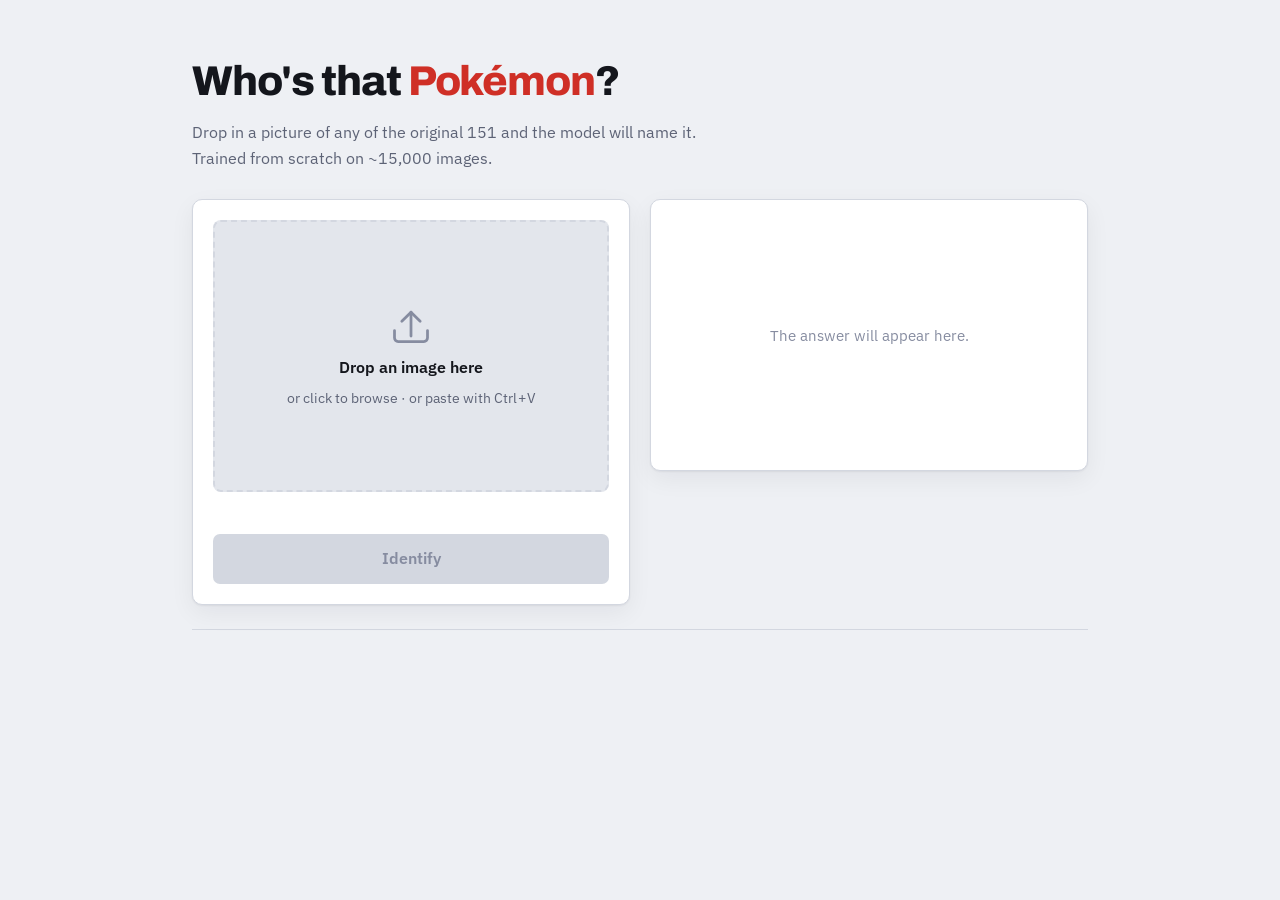
==== web/index.html @ f2ed2e78 "Created webpage to run the ai model" ====
<!doctype html>
<html lang="en">
<head>
<meta charset="utf-8">
<meta name="viewport" content="width=device-width, initial-scale=1">
<title>Who's That Pokémon?</title>
<link rel="preconnect" href="https://fonts.googleapis.com">
<link rel="preconnect" href="https://fonts.gstatic.com" crossorigin>
<link rel="stylesheet" href="https://fonts.googleapis.com/css2?family=Archivo:wght@600;700;800&family=IBM+Plex+Mono:wght@400;500&family=IBM+Plex+Sans:wght@400;500;600&display=swap">
<style>
  *, *::before, *::after { box-sizing: border-box; }
  html, body { margin: 0; padding: 0; }

  :root {
    --paper:#eef0f4; --surface:#ffffff; --sunken:#e3e6ec; --line:#d3d7e0;
    --ink:#14161c; --muted:#5d6376; --faint:#868ca0;
    --accent:#cf2f26; --steel:#2c6aa8;
    --bar1:#2c6aa8; --bar2:#5c8dc0; --bar3:#8badd2; --bar4:#b3c9e0; --bar5:#d2dfec;
    --shadow: 0 1px 2px rgba(20,22,28,.06), 0 8px 24px rgba(20,22,28,.06);
    --f-display:"Archivo","Helvetica Neue",Arial,sans-serif;
    --f-body:"IBM Plex Sans","Segoe UI",system-ui,sans-serif;
    --f-mono:"IBM Plex Mono",Consolas,monospace;
  }
  @media (prefers-color-scheme: dark) {
    :root:not([data-theme="light"]) {
      --paper:#0e1015; --surface:#171a21; --sunken:#10131a; --line:#2a2f3b;
      --ink:#e7e9f0; --muted:#9aa0b3; --faint:#767d92;
      --accent:#ff5f52; --steel:#6aa9e0;
      --bar1:#6aa9e0; --bar2:#4d80ad; --bar3:#3d6183; --bar4:#324a61; --bar5:#283847;
      --shadow: 0 1px 2px rgba(0,0,0,.4), 0 8px 24px rgba(0,0,0,.3);
    }
  }

  body {
    background: var(--paper); color: var(--ink);
    font-family: var(--f-body); font-size: 16px; line-height: 1.6;
    -webkit-font-smoothing: antialiased;
    min-height: 100vh;
  }

  .wrap { max-width: 60rem; margin: 0 auto; padding: clamp(1.5rem,4vw,3rem) clamp(1rem,4vw,2rem) 4rem; }

  header { margin-bottom: 1.75rem; }
  h1 {
    font-family: var(--f-display); font-weight: 800; letter-spacing: -.025em;
    font-size: clamp(1.9rem, 5vw, 2.6rem); margin: 0 0 .35rem;
  }
  h1 .em { color: var(--accent); }
  .sub { color: var(--muted); margin: 0; max-width: 34rem; }

  .cols { display: grid; gap: 1.25rem; grid-template-columns: 1fr; align-items: start; }
  @media (min-width: 52rem) { .cols { grid-template-columns: 1fr 1fr; } }

  .panel {
    background: var(--surface); border: 1px solid var(--line);
    border-radius: 10px; padding: 1.25rem; box-shadow: var(--shadow);
  }

  /* ---- drop zone ---- */
  .drop {
    border: 2px dashed var(--line); border-radius: 8px;
    background: var(--sunken);
    min-height: 17rem;
    display: grid; place-items: center; text-align: center;
    padding: 1.25rem; cursor: pointer;
    transition: border-color .15s, background .15s;
  }
  .drop:hover, .drop:focus-visible { border-color: var(--steel); }
  .drop.is-over { border-color: var(--accent); background: var(--surface); }
  .drop:focus-visible { outline: 2px solid var(--steel); outline-offset: 3px; }
  .drop-inner { display: flex; flex-direction: column; align-items: center; gap: .5rem; }
  .drop-icon { width: 44px; height: 44px; color: var(--faint); }
  .drop strong { font-weight: 600; }
  .drop small { color: var(--muted); font-size: .85rem; }
  .drop img { max-width: 100%; max-height: 15rem; border-radius: 6px; display: block; }

  .filename {
    font-family: var(--f-mono); font-size: .8rem; color: var(--muted);
    margin-top: .75rem; word-break: break-all; min-height: 1.2em;
  }

  .actions { display: flex; gap: .6rem; margin-top: .9rem; }
  button {
    font: inherit; font-weight: 600; border-radius: 7px; cursor: pointer;
    padding: .7rem 1.2rem; border: 1px solid transparent; transition: filter .15s;
  }
  button:focus-visible { outline: 2px solid var(--steel); outline-offset: 2px; }
  .btn-primary { background: var(--accent); color: #fff; flex: 1; }
  .btn-primary:hover:not(:disabled) { filter: brightness(1.08); }
  .btn-primary:disabled { background: var(--line); color: var(--faint); cursor: not-allowed; }
  .btn-ghost { background: transparent; color: var(--muted); border-color: var(--line); }
  .btn-ghost:hover { color: var(--ink); }

  /* ---- result ---- */
  .result { min-height: 17rem; display: flex; flex-direction: column; }
  .placeholder {
    flex: 1; display: grid; place-items: center; text-align: center;
    color: var(--faint); font-size: .95rem;
  }
  .eyebrow {
    font-family: var(--f-mono); font-size: .72rem; letter-spacing: .14em;
    text-transform: uppercase; color: var(--faint); margin-bottom: .3rem;
  }
  .answer {
    font-family: var(--f-display); font-weight: 800; letter-spacing: -.02em;
    font-size: clamp(2rem, 6vw, 2.9rem); line-height: 1.05; margin: 0 0 .3rem;
    overflow-wrap: anywhere;
  }
  .conf { color: var(--muted); font-size: .95rem; margin: 0 0 1.1rem; }
  .conf b { color: var(--ink); font-weight: 600; font-variant-numeric: tabular-nums; }

  .bars { display: flex; flex-direction: column; gap: .45rem; margin-top: auto; }
  .bar-row { display: grid; grid-template-columns: 7.5rem 1fr 3.2rem; align-items: center; gap: .6rem; }
  .bar-name { font-size: .88rem; text-align: right; overflow: hidden; text-overflow: ellipsis; white-space: nowrap; }
  .bar-track { background: var(--sunken); border-radius: 4px; height: 15px; overflow: hidden; }
  .bar-fill { height: 100%; border-radius: 4px; width: 0; transition: width .45s cubic-bezier(.2,.7,.3,1); }
  .bar-val { font-family: var(--f-mono); font-size: .78rem; color: var(--muted); font-variant-numeric: tabular-nums; }
  .bar-row:first-child .bar-name { font-weight: 600; }

  .note {
    margin-top: 1rem; padding: .7rem .85rem; border-radius: 6px;
    background: var(--sunken); border-left: 3px solid var(--accent);
    font-size: .85rem; color: var(--muted);
  }
  .error { border-left-color: var(--accent); color: var(--ink); }

  .spinner {
    width: 26px; height: 26px; border-radius: 50%;
    border: 3px solid var(--line); border-top-color: var(--steel);
    animation: spin .7s linear infinite; margin: 0 auto .6rem;
  }
  @keyframes spin { to { transform: rotate(360deg); } }
  @media (prefers-reduced-motion: reduce) {
    .spinner { animation-duration: 2s; }
    .bar-fill { transition: none; }
  }

  footer {
    margin-top: 1.5rem; padding-top: 1rem; border-top: 1px solid var(--line);
    font-family: var(--f-mono); font-size: .75rem; color: var(--faint);
    display: flex; flex-wrap: wrap; gap: .35rem 1.1rem;
  }
  .sr-only {
    position: absolute; width: 1px; height: 1px; padding: 0; margin: -1px;
    overflow: hidden; clip: rect(0 0 0 0); white-space: nowrap; border: 0;
  }
</style>
</head>
<body>
<div class="wrap">

  <header>
    <h1>Who's that <span class="em">Pokémon</span>?</h1>
    <p class="sub">Drop in a picture of any of the original 151 and the model will name it. Trained from scratch on ~15,000 images.</p>
  </header>

  <div class="cols">

    <section class="panel">
      <div class="drop" id="drop" tabindex="0" role="button"
           aria-label="Choose an image, or drag one here">
        <div class="drop-inner" id="dropInner">
          <svg class="drop-icon" viewBox="0 0 24 24" fill="none" stroke="currentColor"
               stroke-width="1.5" stroke-linecap="round" stroke-linejoin="round" aria-hidden="true">
            <path d="M21 15v4a2 2 0 0 1-2 2H5a2 2 0 0 1-2-2v-4"/>
            <path d="M7 10l5-5 5 5"/><path d="M12 5v13"/>
          </svg>
          <strong>Drop an image here</strong>
          <small>or click to browse &middot; or paste with Ctrl&#8202;+&#8202;V</small>
        </div>
      </div>
      <input type="file" id="file" accept="image/*" class="sr-only">
      <p class="filename" id="filename"></p>
      <div class="actions">
        <button class="btn-primary" id="identify" disabled>Identify</button>
        <button class="btn-ghost" id="clear" hidden>Clear</button>
      </div>
    </section>

    <section class="panel result" id="result" aria-live="polite">
      <div class="placeholder" id="placeholder">The answer will appear here.</div>
    </section>

  </div>

  <footer id="meta"></footer>
</div>

<script>
(function () {
  const drop = document.getElementById('drop');
  const dropInner = document.getElementById('dropInner');
  const fileInput = document.getElementById('file');
  const filenameEl = document.getElementById('filename');
  const identifyBtn = document.getElementById('identify');
  const clearBtn = document.getElementById('clear');
  const result = document.getElementById('result');
  const meta = document.getElementById('meta');

  const BARS = ['var(--bar1)', 'var(--bar2)', 'var(--bar3)', 'var(--bar4)', 'var(--bar5)'];
  let current = null;
  let objectUrl = null;

  function setFile(file) {
    if (!file) return;
    if (!file.type.startsWith('image/')) {
      showError("That's not an image. Try a JPG, PNG or WEBP.");
      return;
    }
    current = file;
    if (objectUrl) URL.revokeObjectURL(objectUrl);
    objectUrl = URL.createObjectURL(file);

    dropInner.innerHTML = '';
    const img = new Image();
    img.src = objectUrl;
    img.alt = 'Selected image';
    dropInner.appendChild(img);

    filenameEl.textContent = file.name || 'pasted image';
    identifyBtn.disabled = false;
    clearBtn.hidden = false;
    reset();
  }

  function clearAll() {
    current = null;
    if (objectUrl) { URL.revokeObjectURL(objectUrl); objectUrl = null; }
    dropInner.innerHTML =
      '<svg class="drop-icon" viewBox="0 0 24 24" fill="none" stroke="currentColor" ' +
      'stroke-width="1.5" stroke-linecap="round" stroke-linejoin="round" aria-hidden="true">' +
      '<path d="M21 15v4a2 2 0 0 1-2 2H5a2 2 0 0 1-2-2v-4"/><path d="M7 10l5-5 5 5"/>' +
      '<path d="M12 5v13"/></svg>' +
      '<strong>Drop an image here</strong>' +
      '<small>or click to browse &middot; or paste with Ctrl&#8202;+&#8202;V</small>';
    filenameEl.textContent = '';
    identifyBtn.disabled = true;
    clearBtn.hidden = true;
    fileInput.value = '';
    reset();
  }

  function reset() {
    result.innerHTML = '<div class="placeholder">The answer will appear here.</div>';
  }
  function showLoading() {
    result.innerHTML = '<div class="placeholder"><div><div class="spinner"></div>Thinking…</div></div>';
  }
  function showError(msg) {
    result.innerHTML = '<div class="placeholder"><div><p class="eyebrow">Something went wrong</p>' +
      '<div class="note error">' + escapeHtml(msg) + '</div></div></div>';
  }
  function escapeHtml(s) {
    return String(s).replace(/[&<>"']/g, c =>
      ({ '&':'&amp;','<':'&lt;','>':'&gt;','"':'&quot;',"'":'&#39;' }[c]));
  }

  function render(data) {
    const preds = data.predictions || [];
    if (!preds.length) { showError('The model returned nothing.'); return; }
    const top = preds[0];
    const pct = v => (v * 100).toFixed(1) + '%';

    let html =
      '<p class="eyebrow">It looks like</p>' +
      '<h2 class="answer">' + escapeHtml(top.name) + '</h2>' +
      '<p class="conf"><b>' + pct(top.confidence) + '</b> confident' +
      ' &middot; ' + data.elapsed_ms + ' ms</p>' +
      '<div class="bars">';

    preds.forEach((p, i) => {
      html +=
        '<div class="bar-row">' +
          '<span class="bar-name" title="' + escapeHtml(p.name) + '">' + escapeHtml(p.name) + '</span>' +
          '<span class="bar-track"><span class="bar-fill" data-w="' + (p.confidence * 100) +
            '" style="background:' + BARS[Math.min(i, BARS.length - 1)] + '"></span></span>' +
          '<span class="bar-val">' + pct(p.confidence) + '</span>' +
        '</div>';
    });
    html += '</div>';

    if (top.confidence < 0.4) {
      html += '<div class="note">Low confidence. The model always picks one of its ' +
              'classes even when the picture is not a Pokémon it knows — treat this as a guess.</div>';
    }
    result.innerHTML = html;

    requestAnimationFrame(() => {
      result.querySelectorAll('.bar-fill').forEach(el => {
        el.style.width = el.dataset.w + '%';
      });
    });
  }

  async function identify() {
    if (!current) return;
    showLoading();
    identifyBtn.disabled = true;
    try {
      const body = new FormData();
      body.append('image', current, current.name || 'pasted.png');
      const res = await fetch('/api/predict', { method: 'POST', body });
      const data = await res.json().catch(() => ({ error: 'The server sent something unreadable.' }));
      if (!res.ok) { showError(data.error || ('Server error ' + res.status)); return; }
      render(data);
    } catch (err) {
      showError('Could not reach the server. Is `python -m src.app` still running?');
    } finally {
      identifyBtn.disabled = !current;
    }
  }

  drop.addEventListener('click', () => fileInput.click());
  drop.addEventListener('keydown', e => {
    if (e.key === 'Enter' || e.key === ' ') { e.preventDefault(); fileInput.click(); }
  });
  fileInput.addEventListener('change', e => setFile(e.target.files[0]));

  ['dragenter', 'dragover'].forEach(evt =>
    drop.addEventListener(evt, e => { e.preventDefault(); drop.classList.add('is-over'); }));
  ['dragleave', 'drop'].forEach(evt =>
    drop.addEventListener(evt, e => { e.preventDefault(); drop.classList.remove('is-over'); }));
  drop.addEventListener('drop', e => setFile(e.dataTransfer.files[0]));

  document.addEventListener('paste', e => {
    const item = [...(e.clipboardData?.items || [])].find(i => i.type.startsWith('image/'));
    if (item) setFile(item.getAsFile());
  });

  identifyBtn.addEventListener('click', identify);
  clearBtn.addEventListener('click', clearAll);
  document.addEventListener('keydown', e => {
    if (e.key === 'Enter' && current && document.activeElement !== drop) identify();
  });

  fetch('/api/info').then(r => r.json()).then(d => {
    meta.innerHTML =
      '<span>model: ' + escapeHtml(d.model) + '</span>' +
      '<span>' + d.classes + ' classes</span>' +
      '<span>' + escapeHtml(d.device) + '</span>' +
      '<span>' + escapeHtml(d.checkpoint) + '</span>';
  }).catch(() => {});
})();
</script>
</body>
</html>
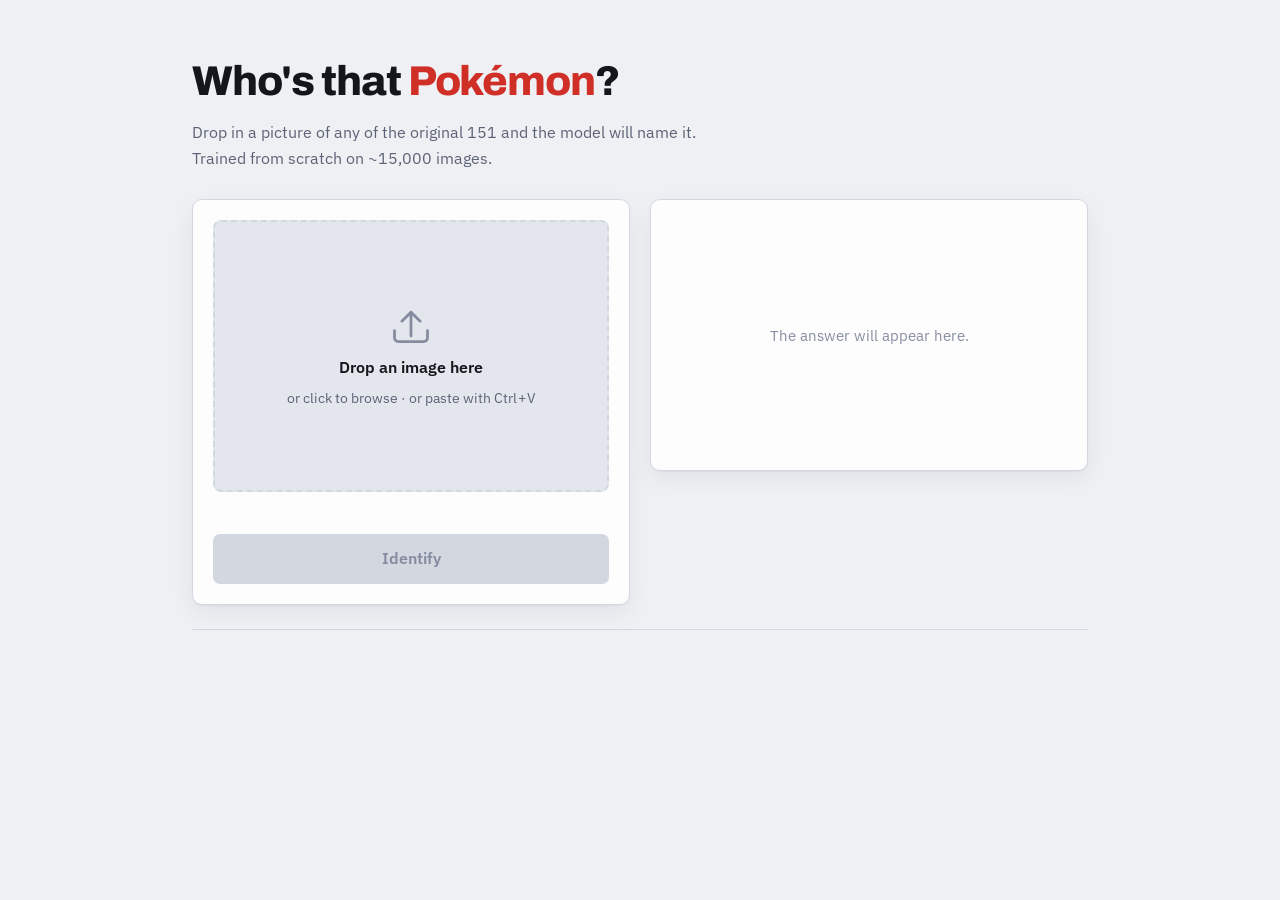
==== commit 93273ab7: "Added type particle effects for background" ====
--- a/web/index.html
+++ b/web/index.html
@@ -31,14 +31,41 @@
     }
   }
 
+  /* A plain CSS custom property is an unparsed token, so it can only ever JUMP
+     between values. Registering it with a <color> syntax makes the browser treat
+     it as a real colour, which means it can be interpolated - that is what lets
+     the background crossfade instead of snapping. Everything still works in a
+     browser without @property support; the colour just changes instantly. */
+  @property --type-a { syntax: '<color>'; inherits: true; initial-value: transparent; }
+  @property --type-b { syntax: '<color>'; inherits: true; initial-value: transparent; }
+
   body {
-    background: var(--paper); color: var(--ink);
+    background-color: var(--paper); color: var(--ink);
+    /* Two soft off-screen-anchored blooms. The gradient geometry never changes -
+       only the two colours do - so the transition below has something it can
+       actually animate. */
+    background-image:
+      radial-gradient(70rem 46rem at 12% -18%, var(--type-a), transparent 66%),
+      radial-gradient(58rem 40rem at 88% 6%,  var(--type-b), transparent 62%);
+    background-attachment: fixed;
+    background-repeat: no-repeat;
+    transition: --type-a .8s ease, --type-b .8s ease;
     font-family: var(--f-body); font-size: 16px; line-height: 1.6;
     -webkit-font-smoothing: antialiased;
     min-height: 100vh;
   }
 
-  .wrap { max-width: 60rem; margin: 0 auto; padding: clamp(1.5rem,4vw,3rem) clamp(1rem,4vw,2rem) 4rem; }
+  /* The particle field sits above the body's gradient but below every bit of
+     content, and never eats a click. Fixed, so it does not scroll away. */
+  #fx {
+    position: fixed; inset: 0; width: 100%; height: 100%;
+    pointer-events: none; z-index: 0;
+    opacity: 0; transition: opacity .45s ease;
+  }
+  .wrap {
+    position: relative; z-index: 1;
+    max-width: 60rem; margin: 0 auto; padding: clamp(1.5rem,4vw,3rem) clamp(1rem,4vw,2rem) 4rem;
+  }
 
   header { margin-bottom: 1.75rem; }
   h1 {
@@ -52,8 +79,19 @@
   @media (min-width: 52rem) { .cols { grid-template-columns: 1fr 1fr; } }
 
   .panel {
-    background: var(--surface); border: 1px solid var(--line);
+    /* Frosted rather than opaque: the particle field shows through, which is
+       what stops the effect from only living in the page margins. The blur
+       keeps text contrast well clear of the moving pixels behind it. */
+    background: color-mix(in srgb, var(--surface) 86%, transparent);
+    -webkit-backdrop-filter: blur(14px) saturate(1.4);
+    backdrop-filter: blur(14px) saturate(1.4);
+    border: 1px solid var(--line);
     border-radius: 10px; padding: 1.25rem; box-shadow: var(--shadow);
+  }
+  /* Browsers without color-mix get the flat opaque panel - no transparency,
+     but nothing looks broken. */
+  @supports not (background: color-mix(in srgb, red 50%, transparent)) {
+    .panel { background: var(--surface); }
   }
 
   /* ---- drop zone ---- */
@@ -109,6 +147,15 @@
   .conf { color: var(--muted); font-size: .95rem; margin: 0 0 1.1rem; }
   .conf b { color: var(--ink); font-weight: 600; font-variant-numeric: tabular-nums; }
 
+  .types { display: flex; flex-wrap: wrap; gap: .4rem; margin: 0 0 .7rem; }
+  .type-pill {
+    font-family: var(--f-mono); font-size: .68rem; font-weight: 500;
+    letter-spacing: .1em; text-transform: uppercase;
+    padding: .28rem .65rem; border-radius: 999px;
+    /* colour + background are set inline per type - the palette lives in JS
+       because it is keyed by type name, not by a fixed set of class names */
+  }
+
   .bars { display: flex; flex-direction: column; gap: .45rem; margin-top: auto; }
   .bar-row { display: grid; grid-template-columns: 7.5rem 1fr 3.2rem; align-items: center; gap: .6rem; }
   .bar-name { font-size: .88rem; text-align: right; overflow: hidden; text-overflow: ellipsis; white-space: nowrap; }
@@ -133,6 +180,9 @@
   @media (prefers-reduced-motion: reduce) {
     .spinner { animation-duration: 2s; }
     .bar-fill { transition: none; }
+    body { transition: none; }
+    /* Moving particles are exactly what this preference is asking us not to do. */
+    #fx { display: none; }
   }
 
   footer {
@@ -198,6 +248,389 @@
   const meta = document.getElementById('meta');
 
   const BARS = ['var(--bar1)', 'var(--bar2)', 'var(--bar3)', 'var(--bar4)', 'var(--bar5)'];
+
+  // The palette is a presentation concern, so it lives here rather than in the
+  // API response - the server sends type NAMES, the page decides what they look
+  // like. Gen 1 only uses 15 of these; the rest are here so nothing breaks if
+  // this is ever pointed at a later generation.
+  const TYPE_COLORS = {
+    Normal:'#A8A77A', Fire:'#EE8130', Water:'#6390F0', Electric:'#F7D02C',
+    Grass:'#7AC74C', Ice:'#96D9D6', Fighting:'#C22E28', Poison:'#A33EA1',
+    Ground:'#E2BF65', Flying:'#A98FF3', Psychic:'#F95587', Bug:'#A6B91A',
+    Rock:'#B6A136', Ghost:'#735797', Dragon:'#6F35FC', Dark:'#705746',
+    Steel:'#B7B7CE', Fairy:'#D685AD'
+  };
+
+  function rgbOf(hex) {
+    const h = hex.replace('#', '');
+    return [0, 2, 4].map(i => parseInt(h.slice(i, i + 2), 16));
+  }
+  function rgba(hex, a) {
+    const [r, g, b] = rgbOf(hex);
+    return 'rgba(' + r + ',' + g + ',' + b + ',' + a + ')';
+  }
+  // Half the type colours are pale (Electric, Ice, Steel) and half are dark.
+  // Perceived luminance picks the readable text colour instead of hardcoding
+  // white and hoping.
+  function readableOn(hex) {
+    const [r, g, b] = rgbOf(hex);
+    return (0.299 * r + 0.587 * g + 0.114 * b) > 150 ? '#14161c' : '#ffffff';
+  }
+  function isDark() {
+    return window.matchMedia('(prefers-color-scheme: dark)').matches &&
+           document.documentElement.dataset.theme !== 'light';
+  }
+  // Dual types get one bloom each; single types reuse the same hue at two
+  // different sizes so it still reads as a gradient rather than a flat wash.
+  function paintBackground(types) {
+    const a = TYPE_COLORS[types && types[0]] || null;
+    const b = TYPE_COLORS[types && types[1]] || a;
+    const alpha = isDark() ? 0.32 : 0.45;
+    document.body.style.setProperty('--type-a', a ? rgba(a, alpha) : 'transparent');
+    document.body.style.setProperty('--type-b', b ? rgba(b, alpha * 0.8) : 'transparent');
+    fx.set(types);
+  }
+
+
+  // ---- particle field ---------------------------------------------------
+  // Hand-rolled rather than a particle library, for three reasons: the page is
+  // deliberately one dependency-free file, the per-type motion models are
+  // genuinely different (embers accelerate upward, bubbles wobble on a sine,
+  // arcs are pre-generated polylines that flash) so a generic emitter would be
+  // fought more than configured, and a library big enough to do all of it is
+  // larger than the entire rest of this page.
+  //
+  // Each behaviour supplies spawn/step/draw. The engine owns the canvas, the
+  // frame loop, the particle pool and the crossfade; behaviours own nothing but
+  // their own physics. Adding a new one is ~10 lines and touches nothing else.
+  const FX_FOR_TYPE = {
+    Fire:'embers', Water:'bubbles', Electric:'arcs',
+    Grass:'leaves', Bug:'leaves',
+    Ice:'snow', Fairy:'sparkles', Psychic:'orbs',
+    Ghost:'wisps', Poison:'wisps', Dark:'wisps',
+    Rock:'motes', Ground:'motes', Steel:'motes', Normal:'motes',
+    Flying:'streaks', Dragon:'streaks', Fighting:'streaks'
+  };
+
+  const fx = (function () {
+    const canvas = document.createElement('canvas');
+    canvas.id = 'fx';
+    canvas.setAttribute('aria-hidden', 'true');
+    document.body.appendChild(canvas);
+    const ctx = canvas.getContext('2d');
+
+    let W = 0, H = 0, parts = [], kind = null, colors = ['#888'], raf = null, swap = null;
+    const TAU = Math.PI * 2;
+    const rnd = (a, b) => a + Math.random() * (b - a);
+    // Fade in over the first sixth of a particle's life and out over the last
+    // sixth, full strength in between. A plain 1-life/max ramp means a field
+    // that has been warmed up is mostly half-dead and barely visible.
+    const ease = p => { const t = p.life / p.max; return Math.max(0, Math.min(1, t * 6, (1 - t) * 6)); };
+
+    function resize() {
+      // Draw at device resolution but lay out in CSS pixels, or everything is
+      // blurry on a retina/scaled display.
+      const dpr = Math.min(window.devicePixelRatio || 1, 2);
+      W = window.innerWidth; H = window.innerHeight;
+      canvas.width = Math.round(W * dpr);
+      canvas.height = Math.round(H * dpr);
+      ctx.setTransform(dpr, 0, 0, dpr, 0, 0);
+    }
+
+    const B = {
+      // Fire - embers rising, accelerating, flickering out.
+      embers: {
+        count: 54, blend: 'lighter',
+        spawn(p) {
+          p.x = rnd(0, W); p.y = H + rnd(0, H * 0.25);
+          p.r = rnd(1.6, 4.4); p.vy = -rnd(0.3, 1.0); p.vx = rnd(-0.2, 0.2);
+          p.max = rnd(220, 470); p.life = 0; p.ph = rnd(0, TAU);
+        },
+        step(p) {
+          p.life++;
+          p.vy -= 0.0016;                                  // heat rises faster over time
+          p.x += p.vx + Math.sin(p.life * 0.02 + p.ph) * 0.4;
+          p.y += p.vy;
+          return p.life < p.max && p.y > -30;
+        },
+        draw(p) {
+          const k = ease(p);
+          const flick = 0.6 + 0.4 * Math.sin(p.life * 0.3 + p.ph);
+          ctx.beginPath();
+          ctx.arc(p.x, p.y, p.r * (0.55 + k * 0.45), 0, TAU);
+          ctx.fillStyle = rgba(p.c, (isDark() ? 0.62 : 0.85) * k * flick);
+          ctx.fill();
+        }
+      },
+
+      // Water - bubbles rising on a sine, thinning as they go.
+      bubbles: {
+        count: 34, blend: 'source-over',
+        spawn(p) {
+          p.x0 = rnd(0, W); p.x = p.x0; p.y = H + rnd(10, H * 0.3);
+          p.r = rnd(3, 12); p.vy = -rnd(0.25, 0.7);
+          p.max = rnd(320, 620); p.life = 0; p.ph = rnd(0, TAU); p.amp = rnd(6, 20);
+        },
+        step(p) {
+          p.life++;
+          p.y += p.vy;
+          p.x = p.x0 + Math.sin(p.life * 0.025 + p.ph) * p.amp;
+          return p.life < p.max && p.y > -30;
+        },
+        draw(p) {
+          const k = ease(p);
+          ctx.beginPath(); ctx.arc(p.x, p.y, p.r, 0, TAU);
+          ctx.strokeStyle = rgba(p.c, 0.75 * k); ctx.lineWidth = 1.6; ctx.stroke();
+          ctx.fillStyle = rgba(p.c, 0.12 * k); ctx.fill();
+          ctx.beginPath();                                  // little specular highlight
+          ctx.arc(p.x - p.r * 0.33, p.y - p.r * 0.33, p.r * 0.22, 0, TAU);
+          ctx.fillStyle = rgba('#ffffff', 0.4 * k); ctx.fill();
+        }
+      },
+
+      // Electric - jagged polylines that flash for a few frames, on a stagger so
+      // they never all fire at once. Negative life is the pre-strike delay.
+      arcs: {
+        count: 22, blend: 'lighter',
+        spawn(p) {
+          const n = 4 + ((Math.random() * 4) | 0);
+          let cx = rnd(0, W), cy = rnd(-40, H * 0.65);
+          p.pts = [];
+          for (let i = 0; i < n; i++) {
+            p.pts.push([cx, cy]);
+            cx += rnd(-55, 55); cy += rnd(22, 62);
+          }
+          p.life = -((Math.random() * 75) | 0);             // stagger the strikes
+          p.max = rnd(9, 22); p.w = rnd(0.9, 2.4);
+        },
+        step(p) { p.life++; return p.life < p.max; },
+        draw(p) {
+          if (p.life < 0) return;                           // still waiting to strike
+          const k = 1 - p.life / p.max;
+          const flick = Math.random() > 0.25 ? 1 : 0.35;    // unstable, like a real arc
+          ctx.beginPath();
+          ctx.moveTo(p.pts[0][0], p.pts[0][1]);
+          for (let i = 1; i < p.pts.length; i++) ctx.lineTo(p.pts[i][0], p.pts[i][1]);
+          ctx.strokeStyle = rgba(p.c, 0.85 * k * flick);
+          ctx.lineWidth = p.w; ctx.lineCap = 'round'; ctx.stroke();
+        }
+      },
+
+      // Grass / Bug - leaves tumbling down, swaying, spinning.
+      leaves: {
+        count: 30, blend: 'source-over',
+        spawn(p) {
+          p.x0 = rnd(0, W); p.x = p.x0; p.y = rnd(-H * 0.3, -10);
+          p.r = rnd(4, 9); p.vy = rnd(0.25, 0.7);
+          p.rot = rnd(0, TAU); p.vr = rnd(-0.03, 0.03);
+          p.max = rnd(420, 760); p.life = 0; p.ph = rnd(0, TAU); p.amp = rnd(12, 40);
+        },
+        step(p) {
+          p.life++; p.y += p.vy; p.rot += p.vr;
+          p.x = p.x0 + Math.sin(p.life * 0.018 + p.ph) * p.amp;
+          return p.life < p.max && p.y < H + 30;
+        },
+        draw(p) {
+          const k = ease(p);
+          ctx.save(); ctx.translate(p.x, p.y); ctx.rotate(p.rot);
+          ctx.beginPath(); ctx.ellipse(0, 0, p.r, p.r * 0.42, 0, 0, TAU);
+          ctx.fillStyle = rgba(p.c, 0.7 * k); ctx.fill();
+          ctx.restore();
+        }
+      },
+
+      // Ice - snow, straight down with a slow drift.
+      snow: {
+        count: 60, blend: 'source-over',
+        spawn(p) {
+          p.x0 = rnd(0, W); p.x = p.x0; p.y = rnd(-H * 0.4, -5);
+          p.r = rnd(1, 3.2); p.vy = rnd(0.25, 0.85);
+          p.max = rnd(500, 900); p.life = 0; p.ph = rnd(0, TAU); p.amp = rnd(5, 22);
+        },
+        step(p) {
+          p.life++; p.y += p.vy;
+          p.x = p.x0 + Math.sin(p.life * 0.012 + p.ph) * p.amp;
+          return p.life < p.max && p.y < H + 20;
+        },
+        draw(p) {
+          ctx.beginPath(); ctx.arc(p.x, p.y, p.r, 0, TAU);
+          ctx.fillStyle = rgba(p.c, 0.8 * ease(p)); ctx.fill();
+        }
+      },
+
+      // Fairy - four-point twinkles that bloom and vanish in place.
+      sparkles: {
+        count: 40, blend: 'lighter',
+        spawn(p) {
+          p.x = rnd(0, W); p.y = rnd(0, H); p.r = rnd(3, 11);
+          p.life = -((Math.random() * 120) | 0); p.max = rnd(40, 90);
+        },
+        step(p) { p.life++; return p.life < p.max; },
+        draw(p) {
+          if (p.life < 0) return;
+          const t2 = p.life / p.max;
+          const k = Math.sin(t2 * Math.PI);                 // in and back out
+          const r = p.r * k;
+          ctx.beginPath();
+          ctx.moveTo(p.x - r, p.y); ctx.lineTo(p.x + r, p.y);
+          ctx.moveTo(p.x, p.y - r); ctx.lineTo(p.x, p.y + r);
+          ctx.strokeStyle = rgba(p.c, 0.75 * k); ctx.lineWidth = 1.3;
+          ctx.lineCap = 'round'; ctx.stroke();
+        }
+      },
+
+      // Psychic - orbs on slow wide orbits, leaving a soft glow.
+      orbs: {
+        count: 22, blend: 'lighter',
+        spawn(p) {
+          p.cx = rnd(0, W); p.cy = rnd(0, H);
+          p.rad = rnd(30, 130); p.a = rnd(0, TAU); p.va = rnd(-0.012, 0.012);
+          p.r = rnd(2, 6); p.max = rnd(400, 800); p.life = 0;
+        },
+        step(p) {
+          p.life++; p.a += p.va;
+          p.x = p.cx + Math.cos(p.a) * p.rad;
+          p.y = p.cy + Math.sin(p.a) * p.rad * 0.55;
+          return p.life < p.max;
+        },
+        draw(p) {
+          const k = Math.sin((p.life / p.max) * Math.PI);
+          const g = ctx.createRadialGradient(p.x, p.y, 0, p.x, p.y, p.r * 4);
+          g.addColorStop(0, rgba(p.c, 0.55 * k));
+          g.addColorStop(1, rgba(p.c, 0));
+          ctx.fillStyle = g;
+          ctx.beginPath(); ctx.arc(p.x, p.y, p.r * 4, 0, TAU); ctx.fill();
+        }
+      },
+
+      // Ghost / Poison / Dark - big soft blobs creeping upward.
+      wisps: {
+        count: 18, blend: 'source-over',
+        spawn(p) {
+          p.x0 = rnd(0, W); p.x = p.x0; p.y = H + rnd(0, H * 0.3);
+          p.r = rnd(18, 58); p.vy = -rnd(0.1, 0.35);
+          p.max = rnd(500, 900); p.life = 0; p.ph = rnd(0, TAU); p.amp = rnd(10, 34);
+        },
+        step(p) {
+          p.life++; p.y += p.vy;
+          p.x = p.x0 + Math.sin(p.life * 0.01 + p.ph) * p.amp;
+          return p.life < p.max && p.y > -80;
+        },
+        draw(p) {
+          const k = Math.sin((p.life / p.max) * Math.PI);
+          const g = ctx.createRadialGradient(p.x, p.y, 0, p.x, p.y, p.r);
+          g.addColorStop(0, rgba(p.c, 0.28 * k));
+          g.addColorStop(1, rgba(p.c, 0));
+          ctx.fillStyle = g;
+          ctx.beginPath(); ctx.arc(p.x, p.y, p.r, 0, TAU); ctx.fill();
+        }
+      },
+
+      // Rock / Ground / Steel / Normal - dust hanging in the air.
+      motes: {
+        count: 46, blend: 'source-over',
+        spawn(p) {
+          p.x = rnd(0, W); p.y = rnd(0, H);
+          p.r = rnd(0.8, 2.6); p.vx = rnd(-0.18, 0.18); p.vy = rnd(-0.14, 0.06);
+          p.max = rnd(400, 800); p.life = 0;
+        },
+        step(p) { p.life++; p.x += p.vx; p.y += p.vy; return p.life < p.max; },
+        draw(p) {
+          const k = Math.sin((p.life / p.max) * Math.PI);
+          ctx.beginPath(); ctx.arc(p.x, p.y, p.r, 0, TAU);
+          ctx.fillStyle = rgba(p.c, 0.5 * k); ctx.fill();
+        }
+      },
+
+      // Flying / Dragon / Fighting - speed lines tearing across.
+      streaks: {
+        count: 26, blend: 'source-over',
+        spawn(p) {
+          p.y = rnd(0, H); p.x = rnd(-W * 0.2, W);
+          p.len = rnd(30, 130); p.vx = rnd(1.6, 5.0);
+          p.max = rnd(120, 260); p.life = 0; p.w = rnd(0.8, 2.0);
+        },
+        step(p) { p.life++; p.x += p.vx; return p.life < p.max && p.x < W + 160; },
+        draw(p) {
+          const k = Math.sin((p.life / p.max) * Math.PI);
+          const g = ctx.createLinearGradient(p.x - p.len, p.y, p.x, p.y);
+          g.addColorStop(0, rgba(p.c, 0));
+          g.addColorStop(1, rgba(p.c, 0.5 * k));
+          ctx.strokeStyle = g; ctx.lineWidth = p.w; ctx.lineCap = 'round';
+          ctx.beginPath(); ctx.moveTo(p.x - p.len, p.y); ctx.lineTo(p.x, p.y); ctx.stroke();
+        }
+      }
+    };
+
+    // Dual types tint roughly a third of the particles with the second colour,
+    // so a Grass/Poison Bulbasaur drops mostly green leaves with purple ones
+    // mixed through instead of picking a winner.
+    function tint() { return colors[Math.random() < 0.68 ? 0 : (colors[1] ? 1 : 0)]; }
+
+    function frame() {
+      raf = null;
+      if (!kind) return;
+      const b = B[kind];
+      ctx.clearRect(0, 0, W, H);
+      // 'lighter' is additive: gorgeous as a glow on a dark page, and completely
+      // invisible on a light one, where adding light to near-white does nothing.
+      // So the glow behaviours fall back to normal compositing in light mode.
+      ctx.globalCompositeOperation = (b.blend === 'lighter' && !isDark()) ? 'source-over' : b.blend;
+      for (let i = 0; i < parts.length; i++) {
+        const p = parts[i];
+        if (!b.step(p)) { b.spawn(p); p.c = tint(); }       // recycle, never allocate
+        else b.draw(p);
+      }
+      ctx.globalCompositeOperation = 'source-over';
+      loop();
+    }
+    function loop() {
+      // Nothing to draw, or the tab is in the background: stop burning frames.
+      if (raf || !kind || document.hidden) return;
+      raf = requestAnimationFrame(frame);
+    }
+
+    function start(k, cols) {
+      kind = k; colors = cols;
+      const b = B[k];
+      parts = new Array(b.count);
+      for (let i = 0; i < b.count; i++) {
+        const p = {}; b.spawn(p); p.c = tint();
+        // Fast-forward each particle a random distance into its own life, so the
+        // field arrives already in motion rather than as an empty screen that
+        // slowly fills from the spawn edge.
+        const warm = (Math.random() * p.max * 0.8) | 0;
+        for (let s = 0; s < warm; s++) { if (!b.step(p)) { b.spawn(p); break; } }
+        parts[i] = p;
+      }
+      canvas.style.opacity = '1';
+      loop();
+    }
+    function stop() {
+      canvas.style.opacity = '0';
+      kind = null; parts = [];
+      if (raf) { cancelAnimationFrame(raf); raf = null; }
+      ctx.clearRect(0, 0, W, H);
+    }
+
+    function set(types) {
+      const t1 = types && types[0], t2 = types && types[1];
+      const k = FX_FOR_TYPE[t1], c1 = TYPE_COLORS[t1];
+      clearTimeout(swap);
+      if (!k || !c1) { canvas.style.opacity = '0'; swap = setTimeout(stop, 450); return; }
+      const cols = [c1, TYPE_COLORS[t2] || null];
+      if (k === kind && cols[0] === colors[0] && cols[1] === colors[1]) return;
+      if (!kind) return start(k, cols);                     // nothing showing - no need to fade
+      canvas.style.opacity = '0';                           // fade out, swap, fade back in
+      swap = setTimeout(() => { ctx.clearRect(0, 0, W, H); start(k, cols); }, 450);
+    }
+
+    resize();
+    window.addEventListener('resize', resize);
+    document.addEventListener('visibilitychange', loop);
+    return { set: set };
+  })();
+
   let current = null;
   let objectUrl = null;
 
@@ -242,6 +675,7 @@
 
   function reset() {
     result.innerHTML = '<div class="placeholder">The answer will appear here.</div>';
+    paintBackground([]);
   }
   function showLoading() {
     result.innerHTML = '<div class="placeholder"><div><div class="spinner"></div>Thinking…</div></div>';
@@ -261,9 +695,21 @@
     const top = preds[0];
     const pct = v => (v * 100).toFixed(1) + '%';
 
+    // Types are a lookup on the predicted name, done server-side - not a second
+    // thing the model guessed at. Older deploys may not send them at all.
+    const types = top.types || [];
+    const pills = types.length
+      ? '<div class="types">' + types.map(function (ty) {
+          const c = TYPE_COLORS[ty] || '#8a8f9e';
+          return '<span class="type-pill" style="background:' + c +
+                 ';color:' + readableOn(c) + '">' + escapeHtml(ty) + '</span>';
+        }).join('') + '</div>'
+      : '';
+
     let html =
       '<p class="eyebrow">It looks like</p>' +
       '<h2 class="answer">' + escapeHtml(top.name) + '</h2>' +
+      pills +
       '<p class="conf"><b>' + pct(top.confidence) + '</b> confident' +
       ' &middot; ' + data.elapsed_ms + ' ms</p>' +
       '<div class="bars">';
@@ -284,6 +730,7 @@
               'classes even when the picture is not a Pokémon it knows — treat this as a guess.</div>';
     }
     result.innerHTML = html;
+    paintBackground(types);
 
     requestAnimationFrame(() => {
       result.querySelectorAll('.bar-fill').forEach(el => {
@@ -292,13 +739,51 @@
     });
   }
 
+  // Serverless hosts cap request bodies (Vercel: 4.5 MB) and phone photos blow
+  // straight past it. The model centre-crops to 224px anyway, so the full-size
+  // original was always wasted bytes. Falls back to the untouched file on any error.
+  const MAX_SIDE = 640;
+  const SHRINK_ABOVE_BYTES = 1.5 * 1024 * 1024;
+
+  function shrink(file) {
+    return new Promise(resolve => {
+      if (file.size < SHRINK_ABOVE_BYTES) return resolve(file);
+      const img = new Image();
+      const url = URL.createObjectURL(file);
+      img.onload = () => {
+        try {
+          const scale = Math.min(1, MAX_SIDE / Math.max(img.width, img.height));
+          const w = Math.max(1, Math.round(img.width * scale));
+          const h = Math.max(1, Math.round(img.height * scale));
+          const canvas = document.createElement('canvas');
+          canvas.width = w; canvas.height = h;
+          const ctx = canvas.getContext('2d');
+          // White first: a transparent PNG drawn straight to JPEG turns its
+          // transparency BLACK, which is exactly the artefact the model was
+          // trained not to see.
+          ctx.fillStyle = '#ffffff';
+          ctx.fillRect(0, 0, w, h);
+          ctx.drawImage(img, 0, 0, w, h);
+          canvas.toBlob(
+            blob => resolve(blob || file),
+            'image/jpeg', 0.92
+          );
+        } catch (e) { resolve(file); }
+        finally { URL.revokeObjectURL(url); }
+      };
+      img.onerror = () => { URL.revokeObjectURL(url); resolve(file); };
+      img.src = url;
+    });
+  }
+
   async function identify() {
     if (!current) return;
     showLoading();
     identifyBtn.disabled = true;
     try {
+      const payload = await shrink(current);
       const body = new FormData();
-      body.append('image', current, current.name || 'pasted.png');
+      body.append('image', payload, current.name || 'pasted.png');
       const res = await fetch('/api/predict', { method: 'POST', body });
       const data = await res.json().catch(() => ({ error: 'The server sent something unreadable.' }));
       if (!res.ok) { showError(data.error || ('Server error ' + res.status)); return; }
